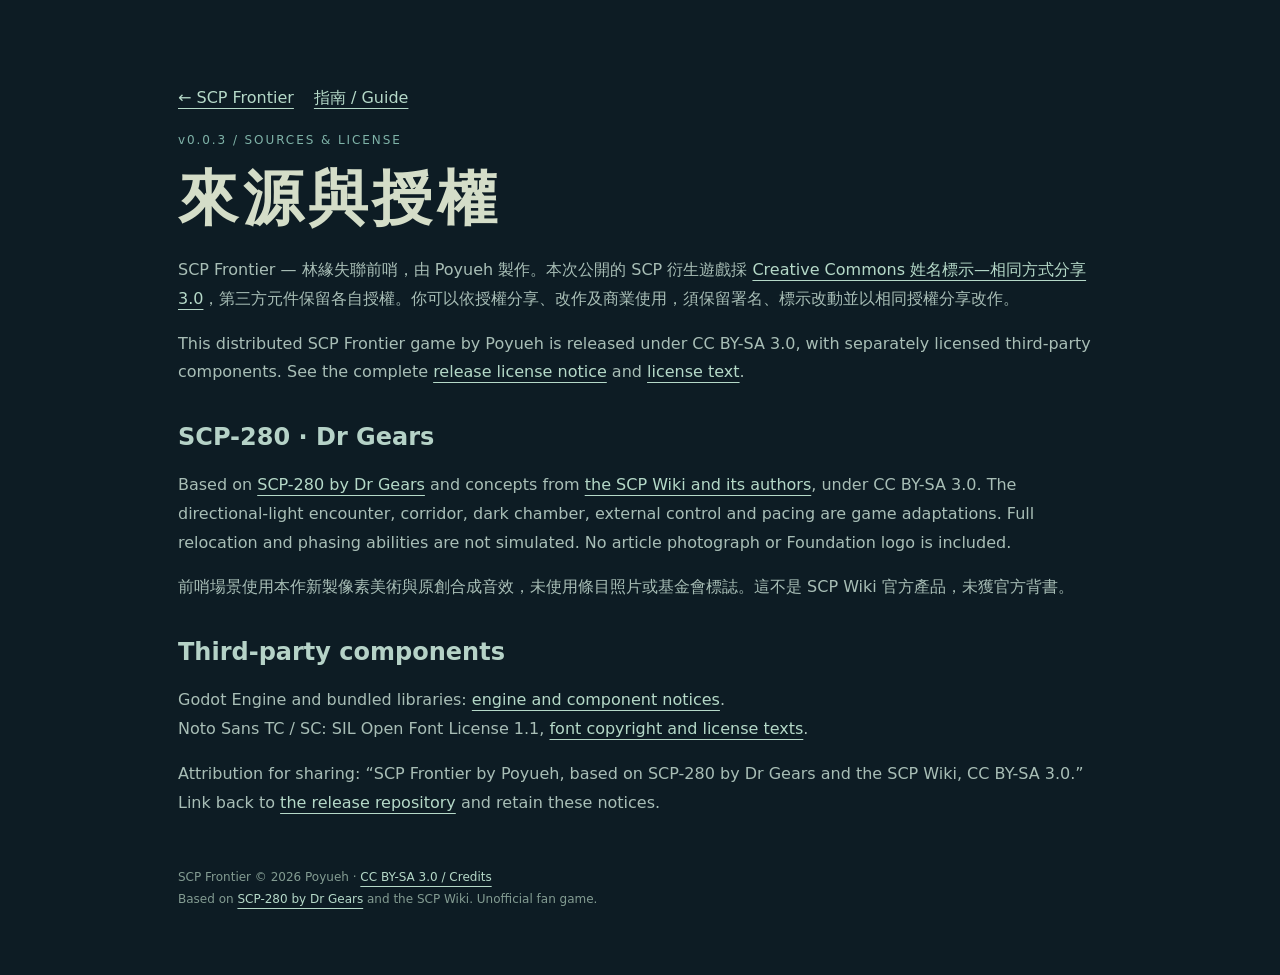
==== trial/payload/credits.html @ 03716dbb "Publish v0.0.3 unified visual trial as verified runtime artifacts Reconstruct exact exported runtime" ====
<!doctype html><html lang="zh-Hant"><meta charset="utf-8"><link rel="icon" href="play.icon.png" type="image/png"><meta name="viewport" content="width=device-width,initial-scale=1"><meta name="theme-color" content="#0d1c24"><title>SCP Frontier · Sources & license</title><style>:root{color-scheme:dark;font-family:system-ui,sans-serif;background:#0d1c24;color:#d4ddc8}*{box-sizing:border-box}body{margin:0}main{max-width:980px;margin:auto;padding:64px 28px}h1{font-size:clamp(32px,7vw,60px);letter-spacing:.08em;margin:12px 0}h2{color:#b5d2c7;margin-top:36px}p,li{line-height:1.8;color:#a8beb6}a{color:#b5d9c8;text-underline-offset:5px}nav{display:flex;gap:20px;flex-wrap:wrap;margin:24px 0}button,select{font:inherit;color:#d4ddc8;background:#1c3c43;border:1px solid #678b81;border-radius:3px;padding:13px 22px;cursor:pointer}button:hover{background:#2d5258}.eyebrow{font-size:12px;letter-spacing:.16em;color:#7fb3a8}.note{font-size:14px;border-left:2px solid #6e8370;padding-left:16px}table{border-collapse:collapse;width:100%;line-height:1.7}td,th{text-align:left;border-bottom:1px solid #29414a;padding:12px}footer{font-size:12px;margin-top:50px;line-height:1.8;color:#839c92}#game{display:none;width:100%;height:calc(100dvh - 52px);border:0;background:#080f16}body.playing main{display:none}body.playing #game{display:block}#toolbar{display:none;height:52px;padding:8px 16px;align-items:center;gap:22px}body.playing #toolbar{display:flex}#toolbar a{font-size:13px}article[hidden]{display:none}</style><main><nav><a href="index.html">← SCP Frontier</a><a href="guide.html">指南 / Guide</a></nav><div class="eyebrow">v0.0.3 / SOURCES & LICENSE</div><h1>來源與授權</h1><p>SCP Frontier — 林緣失聯前哨，由 Poyueh 製作。本次公開的 SCP 衍生遊戲採 <a rel="license" href="https://creativecommons.org/licenses/by-sa/3.0/">Creative Commons 姓名標示—相同方式分享 3.0</a>，第三方元件保留各自授權。你可以依授權分享、改作及商業使用，須保留署名、標示改動並以相同授權分享改作。</p><p>This distributed SCP Frontier game by Poyueh is released under CC BY-SA 3.0, with separately licensed third-party components. See the complete <a href="LICENSE.txt">release license notice</a> and <a href="CC-BY-SA-3.0.txt">license text</a>.</p><h2>SCP-280 · Dr Gears</h2><p>Based on <a href="https://scp-wiki.wikidot.com/scp-280">SCP-280 by Dr Gears</a> and concepts from <a href="https://scp-wiki.wikidot.com/">the SCP Wiki and its authors</a>, under CC BY-SA 3.0. The directional-light encounter, corridor, dark chamber, external control and pacing are game adaptations. Full relocation and phasing abilities are not simulated. No article photograph or Foundation logo is included.</p><p>前哨場景使用本作新製像素美術與原創合成音效，未使用條目照片或基金會標誌。這不是 SCP Wiki 官方產品，未獲官方背書。</p><h2>Third-party components</h2><p>Godot Engine and bundled libraries: <a href="GODOT-NOTICES.txt">engine and component notices</a>.<br>Noto Sans TC / SC: SIL Open Font License 1.1, <a href="FONT-LICENSES.txt">font copyright and license texts</a>.</p><p>Attribution for sharing: “SCP Frontier by Poyueh, based on SCP-280 by Dr Gears and the SCP Wiki, CC BY-SA 3.0.” Link back to <a href="https://github.com/Poyueh/scp-frontier-demo">the release repository</a> and retain these notices.</p><footer>SCP Frontier © 2026 Poyueh · <a href="credits.html">CC BY-SA 3.0 / Credits</a><br>Based on <a href="https://scp-wiki.wikidot.com/scp-280">SCP-280 by Dr Gears</a> and the SCP Wiki. Unofficial fan game.</footer></main></html>
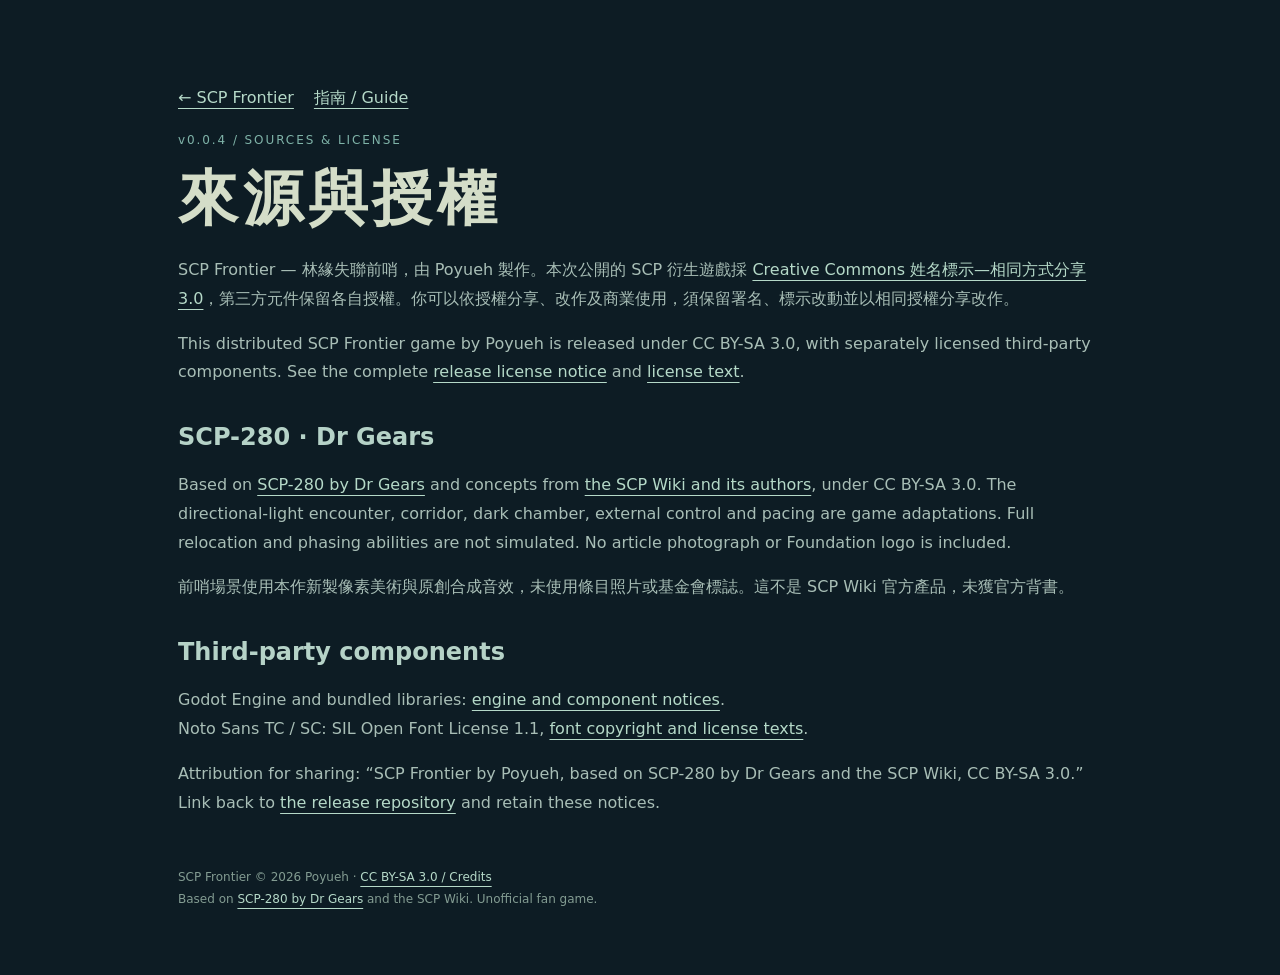
==== commit dee7beba: "Publish v0.0.4 direct-entry mobile trial and public design specification Runtime-only verified artif" ====
--- a/trial/payload/credits.html
+++ b/trial/payload/credits.html
@@ -1 +1 @@
-<!doctype html><html lang="zh-Hant"><meta charset="utf-8"><link rel="icon" href="play.icon.png" type="image/png"><meta name="viewport" content="width=device-width,initial-scale=1"><meta name="theme-color" content="#0d1c24"><title>SCP Frontier · Sources & license</title><style>:root{color-scheme:dark;font-family:system-ui,sans-serif;background:#0d1c24;color:#d4ddc8}*{box-sizing:border-box}body{margin:0}main{max-width:980px;margin:auto;padding:64px 28px}h1{font-size:clamp(32px,7vw,60px);letter-spacing:.08em;margin:12px 0}h2{color:#b5d2c7;margin-top:36px}p,li{line-height:1.8;color:#a8beb6}a{color:#b5d9c8;text-underline-offset:5px}nav{display:flex;gap:20px;flex-wrap:wrap;margin:24px 0}button,select{font:inherit;color:#d4ddc8;background:#1c3c43;border:1px solid #678b81;border-radius:3px;padding:13px 22px;cursor:pointer}button:hover{background:#2d5258}.eyebrow{font-size:12px;letter-spacing:.16em;color:#7fb3a8}.note{font-size:14px;border-left:2px solid #6e8370;padding-left:16px}table{border-collapse:collapse;width:100%;line-height:1.7}td,th{text-align:left;border-bottom:1px solid #29414a;padding:12px}footer{font-size:12px;margin-top:50px;line-height:1.8;color:#839c92}#game{display:none;width:100%;height:calc(100dvh - 52px);border:0;background:#080f16}body.playing main{display:none}body.playing #game{display:block}#toolbar{display:none;height:52px;padding:8px 16px;align-items:center;gap:22px}body.playing #toolbar{display:flex}#toolbar a{font-size:13px}article[hidden]{display:none}</style><main><nav><a href="index.html">← SCP Frontier</a><a href="guide.html">指南 / Guide</a></nav><div class="eyebrow">v0.0.3 / SOURCES & LICENSE</div><h1>來源與授權</h1><p>SCP Frontier — 林緣失聯前哨，由 Poyueh 製作。本次公開的 SCP 衍生遊戲採 <a rel="license" href="https://creativecommons.org/licenses/by-sa/3.0/">Creative Commons 姓名標示—相同方式分享 3.0</a>，第三方元件保留各自授權。你可以依授權分享、改作及商業使用，須保留署名、標示改動並以相同授權分享改作。</p><p>This distributed SCP Frontier game by Poyueh is released under CC BY-SA 3.0, with separately licensed third-party components. See the complete <a href="LICENSE.txt">release license notice</a> and <a href="CC-BY-SA-3.0.txt">license text</a>.</p><h2>SCP-280 · Dr Gears</h2><p>Based on <a href="https://scp-wiki.wikidot.com/scp-280">SCP-280 by Dr Gears</a> and concepts from <a href="https://scp-wiki.wikidot.com/">the SCP Wiki and its authors</a>, under CC BY-SA 3.0. The directional-light encounter, corridor, dark chamber, external control and pacing are game adaptations. Full relocation and phasing abilities are not simulated. No article photograph or Foundation logo is included.</p><p>前哨場景使用本作新製像素美術與原創合成音效，未使用條目照片或基金會標誌。這不是 SCP Wiki 官方產品，未獲官方背書。</p><h2>Third-party components</h2><p>Godot Engine and bundled libraries: <a href="GODOT-NOTICES.txt">engine and component notices</a>.<br>Noto Sans TC / SC: SIL Open Font License 1.1, <a href="FONT-LICENSES.txt">font copyright and license texts</a>.</p><p>Attribution for sharing: “SCP Frontier by Poyueh, based on SCP-280 by Dr Gears and the SCP Wiki, CC BY-SA 3.0.” Link back to <a href="https://github.com/Poyueh/scp-frontier-demo">the release repository</a> and retain these notices.</p><footer>SCP Frontier © 2026 Poyueh · <a href="credits.html">CC BY-SA 3.0 / Credits</a><br>Based on <a href="https://scp-wiki.wikidot.com/scp-280">SCP-280 by Dr Gears</a> and the SCP Wiki. Unofficial fan game.</footer></main></html>+<!doctype html><html lang="zh-Hant"><meta charset="utf-8"><link rel="icon" href="play.icon.png" type="image/png"><meta name="viewport" content="width=device-width,initial-scale=1"><meta name="theme-color" content="#0d1c24"><title>SCP Frontier · Sources & license</title><style>:root{color-scheme:dark;font-family:system-ui,sans-serif;background:#0d1c24;color:#d4ddc8}*{box-sizing:border-box}body{margin:0}main{max-width:980px;margin:auto;padding:64px 28px}h1{font-size:clamp(32px,7vw,60px);letter-spacing:.08em;margin:12px 0}h2{color:#b5d2c7;margin-top:36px}p,li{line-height:1.8;color:#a8beb6}a{color:#b5d9c8;text-underline-offset:5px}nav{display:flex;gap:20px;flex-wrap:wrap;margin:24px 0}button,select{font:inherit;color:#d4ddc8;background:#1c3c43;border:1px solid #678b81;border-radius:3px;padding:13px 22px;cursor:pointer}button:hover{background:#2d5258}.eyebrow{font-size:12px;letter-spacing:.16em;color:#7fb3a8}.note{font-size:14px;border-left:2px solid #6e8370;padding-left:16px}table{border-collapse:collapse;width:100%;line-height:1.7}td,th{text-align:left;border-bottom:1px solid #29414a;padding:12px}footer{font-size:12px;margin-top:50px;line-height:1.8;color:#839c92}#game{display:none;width:100%;height:calc(100dvh - 52px);border:0;background:#080f16}body.playing main{display:none}body.playing #game{display:block}#toolbar{display:none;height:52px;padding:8px 16px;align-items:center;gap:22px}body.playing #toolbar{display:flex}#toolbar a{font-size:13px}article[hidden]{display:none}</style><main><nav><a href="index.html">← SCP Frontier</a><a href="guide.html">指南 / Guide</a></nav><div class="eyebrow">v0.0.4 / SOURCES & LICENSE</div><h1>來源與授權</h1><p>SCP Frontier — 林緣失聯前哨，由 Poyueh 製作。本次公開的 SCP 衍生遊戲採 <a rel="license" href="https://creativecommons.org/licenses/by-sa/3.0/">Creative Commons 姓名標示—相同方式分享 3.0</a>，第三方元件保留各自授權。你可以依授權分享、改作及商業使用，須保留署名、標示改動並以相同授權分享改作。</p><p>This distributed SCP Frontier game by Poyueh is released under CC BY-SA 3.0, with separately licensed third-party components. See the complete <a href="LICENSE.txt">release license notice</a> and <a href="CC-BY-SA-3.0.txt">license text</a>.</p><h2>SCP-280 · Dr Gears</h2><p>Based on <a href="https://scp-wiki.wikidot.com/scp-280">SCP-280 by Dr Gears</a> and concepts from <a href="https://scp-wiki.wikidot.com/">the SCP Wiki and its authors</a>, under CC BY-SA 3.0. The directional-light encounter, corridor, dark chamber, external control and pacing are game adaptations. Full relocation and phasing abilities are not simulated. No article photograph or Foundation logo is included.</p><p>前哨場景使用本作新製像素美術與原創合成音效，未使用條目照片或基金會標誌。這不是 SCP Wiki 官方產品，未獲官方背書。</p><h2>Third-party components</h2><p>Godot Engine and bundled libraries: <a href="GODOT-NOTICES.txt">engine and component notices</a>.<br>Noto Sans TC / SC: SIL Open Font License 1.1, <a href="FONT-LICENSES.txt">font copyright and license texts</a>.</p><p>Attribution for sharing: “SCP Frontier by Poyueh, based on SCP-280 by Dr Gears and the SCP Wiki, CC BY-SA 3.0.” Link back to <a href="https://github.com/Poyueh/scp-frontier-demo">the release repository</a> and retain these notices.</p><footer>SCP Frontier © 2026 Poyueh · <a href="credits.html">CC BY-SA 3.0 / Credits</a><br>Based on <a href="https://scp-wiki.wikidot.com/scp-280">SCP-280 by Dr Gears</a> and the SCP Wiki. Unofficial fan game.</footer></main></html>
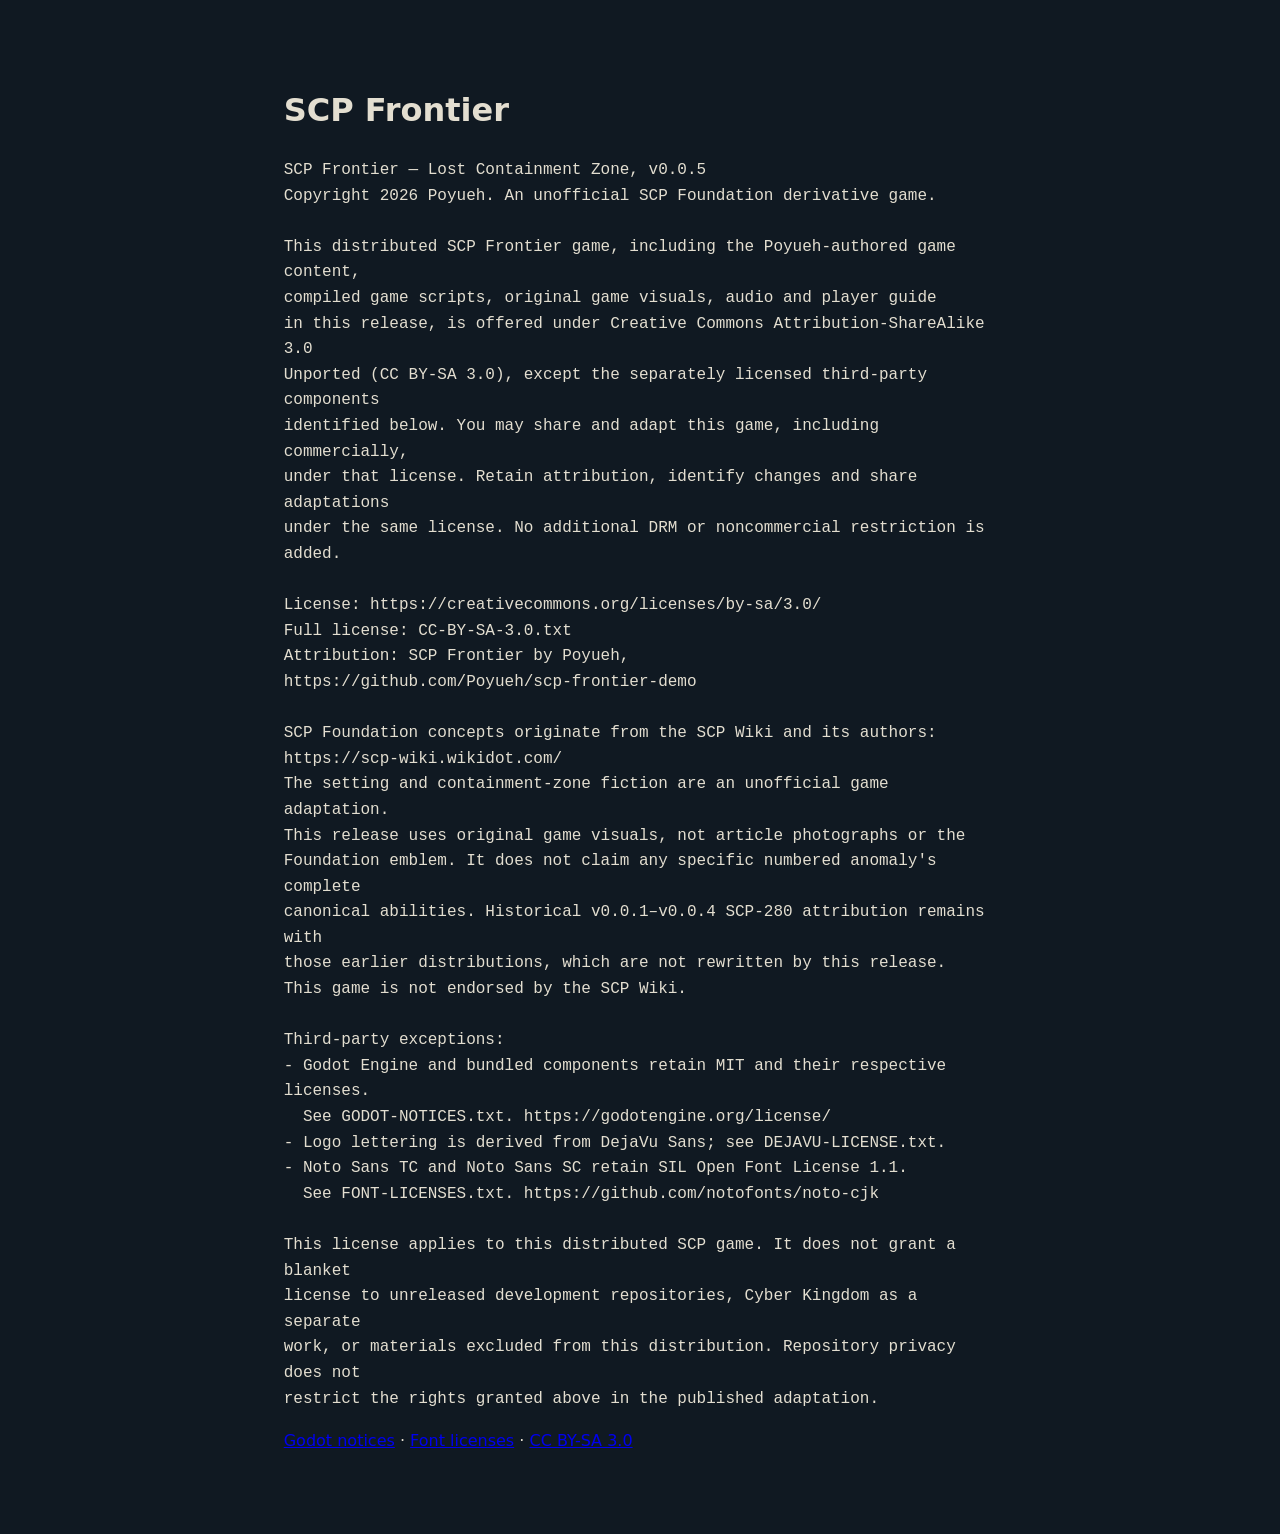
==== commit 04195e41: "Publish SCP Frontier v0.0.5 native forest trial and standalone spec Verified runtime artifacts only," ====
--- a/trial/payload/credits.html
+++ b/trial/payload/credits.html
@@ -1 +1,37 @@
-<!doctype html><html lang="zh-Hant"><meta charset="utf-8"><link rel="icon" href="play.icon.png" type="image/png"><meta name="viewport" content="width=device-width,initial-scale=1"><meta name="theme-color" content="#0d1c24"><title>SCP Frontier · Sources & license</title><style>:root{color-scheme:dark;font-family:system-ui,sans-serif;background:#0d1c24;color:#d4ddc8}*{box-sizing:border-box}body{margin:0}main{max-width:980px;margin:auto;padding:64px 28px}h1{font-size:clamp(32px,7vw,60px);letter-spacing:.08em;margin:12px 0}h2{color:#b5d2c7;margin-top:36px}p,li{line-height:1.8;color:#a8beb6}a{color:#b5d9c8;text-underline-offset:5px}nav{display:flex;gap:20px;flex-wrap:wrap;margin:24px 0}button,select{font:inherit;color:#d4ddc8;background:#1c3c43;border:1px solid #678b81;border-radius:3px;padding:13px 22px;cursor:pointer}button:hover{background:#2d5258}.eyebrow{font-size:12px;letter-spacing:.16em;color:#7fb3a8}.note{font-size:14px;border-left:2px solid #6e8370;padding-left:16px}table{border-collapse:collapse;width:100%;line-height:1.7}td,th{text-align:left;border-bottom:1px solid #29414a;padding:12px}footer{font-size:12px;margin-top:50px;line-height:1.8;color:#839c92}#game{display:none;width:100%;height:calc(100dvh - 52px);border:0;background:#080f16}body.playing main{display:none}body.playing #game{display:block}#toolbar{display:none;height:52px;padding:8px 16px;align-items:center;gap:22px}body.playing #toolbar{display:flex}#toolbar a{font-size:13px}article[hidden]{display:none}</style><main><nav><a href="index.html">← SCP Frontier</a><a href="guide.html">指南 / Guide</a></nav><div class="eyebrow">v0.0.4 / SOURCES & LICENSE</div><h1>來源與授權</h1><p>SCP Frontier — 林緣失聯前哨，由 Poyueh 製作。本次公開的 SCP 衍生遊戲採 <a rel="license" href="https://creativecommons.org/licenses/by-sa/3.0/">Creative Commons 姓名標示—相同方式分享 3.0</a>，第三方元件保留各自授權。你可以依授權分享、改作及商業使用，須保留署名、標示改動並以相同授權分享改作。</p><p>This distributed SCP Frontier game by Poyueh is released under CC BY-SA 3.0, with separately licensed third-party components. See the complete <a href="LICENSE.txt">release license notice</a> and <a href="CC-BY-SA-3.0.txt">license text</a>.</p><h2>SCP-280 · Dr Gears</h2><p>Based on <a href="https://scp-wiki.wikidot.com/scp-280">SCP-280 by Dr Gears</a> and concepts from <a href="https://scp-wiki.wikidot.com/">the SCP Wiki and its authors</a>, under CC BY-SA 3.0. The directional-light encounter, corridor, dark chamber, external control and pacing are game adaptations. Full relocation and phasing abilities are not simulated. No article photograph or Foundation logo is included.</p><p>前哨場景使用本作新製像素美術與原創合成音效，未使用條目照片或基金會標誌。這不是 SCP Wiki 官方產品，未獲官方背書。</p><h2>Third-party components</h2><p>Godot Engine and bundled libraries: <a href="GODOT-NOTICES.txt">engine and component notices</a>.<br>Noto Sans TC / SC: SIL Open Font License 1.1, <a href="FONT-LICENSES.txt">font copyright and license texts</a>.</p><p>Attribution for sharing: “SCP Frontier by Poyueh, based on SCP-280 by Dr Gears and the SCP Wiki, CC BY-SA 3.0.” Link back to <a href="https://github.com/Poyueh/scp-frontier-demo">the release repository</a> and retain these notices.</p><footer>SCP Frontier © 2026 Poyueh · <a href="credits.html">CC BY-SA 3.0 / Credits</a><br>Based on <a href="https://scp-wiki.wikidot.com/scp-280">SCP-280 by Dr Gears</a> and the SCP Wiki. Unofficial fan game.</footer></main></html>+<!doctype html><meta charset="utf-8"><meta name="viewport" content="width=device-width,initial-scale=1"><title>SCP Frontier — Credits</title><style>body{background:#101922;color:#e3ded0;font:16px/1.6 system-ui;margin:3rem auto;max-width:70ch;padding:1rem}pre{white-space:pre-wrap}</style><h1>SCP Frontier</h1><pre>SCP Frontier — Lost Containment Zone, v0.0.5
+Copyright 2026 Poyueh. An unofficial SCP Foundation derivative game.
+
+This distributed SCP Frontier game, including the Poyueh-authored game content,
+compiled game scripts, original game visuals, audio and player guide
+in this release, is offered under Creative Commons Attribution-ShareAlike 3.0
+Unported (CC BY-SA 3.0), except the separately licensed third-party components
+identified below. You may share and adapt this game, including commercially,
+under that license. Retain attribution, identify changes and share adaptations
+under the same license. No additional DRM or noncommercial restriction is added.
+
+License: https://creativecommons.org/licenses/by-sa/3.0/
+Full license: CC-BY-SA-3.0.txt
+Attribution: SCP Frontier by Poyueh,
+https://github.com/Poyueh/scp-frontier-demo
+
+SCP Foundation concepts originate from the SCP Wiki and its authors:
+https://scp-wiki.wikidot.com/
+The setting and containment-zone fiction are an unofficial game adaptation.
+This release uses original game visuals, not article photographs or the
+Foundation emblem. It does not claim any specific numbered anomaly&#x27;s complete
+canonical abilities. Historical v0.0.1–v0.0.4 SCP-280 attribution remains with
+those earlier distributions, which are not rewritten by this release.
+This game is not endorsed by the SCP Wiki.
+
+Third-party exceptions:
+- Godot Engine and bundled components retain MIT and their respective licenses.
+  See GODOT-NOTICES.txt. https://godotengine.org/license/
+- Logo lettering is derived from DejaVu Sans; see DEJAVU-LICENSE.txt.
+- Noto Sans TC and Noto Sans SC retain SIL Open Font License 1.1.
+  See FONT-LICENSES.txt. https://github.com/notofonts/noto-cjk
+
+This license applies to this distributed SCP game. It does not grant a blanket
+license to unreleased development repositories, Cyber Kingdom as a separate
+work, or materials excluded from this distribution. Repository privacy does not
+restrict the rights granted above in the published adaptation.
+</pre><p><a href="GODOT-NOTICES.txt">Godot notices</a> · <a href="FONT-LICENSES.txt">Font licenses</a> · <a href="CC-BY-SA-3.0.txt">CC BY-SA 3.0</a></p>
